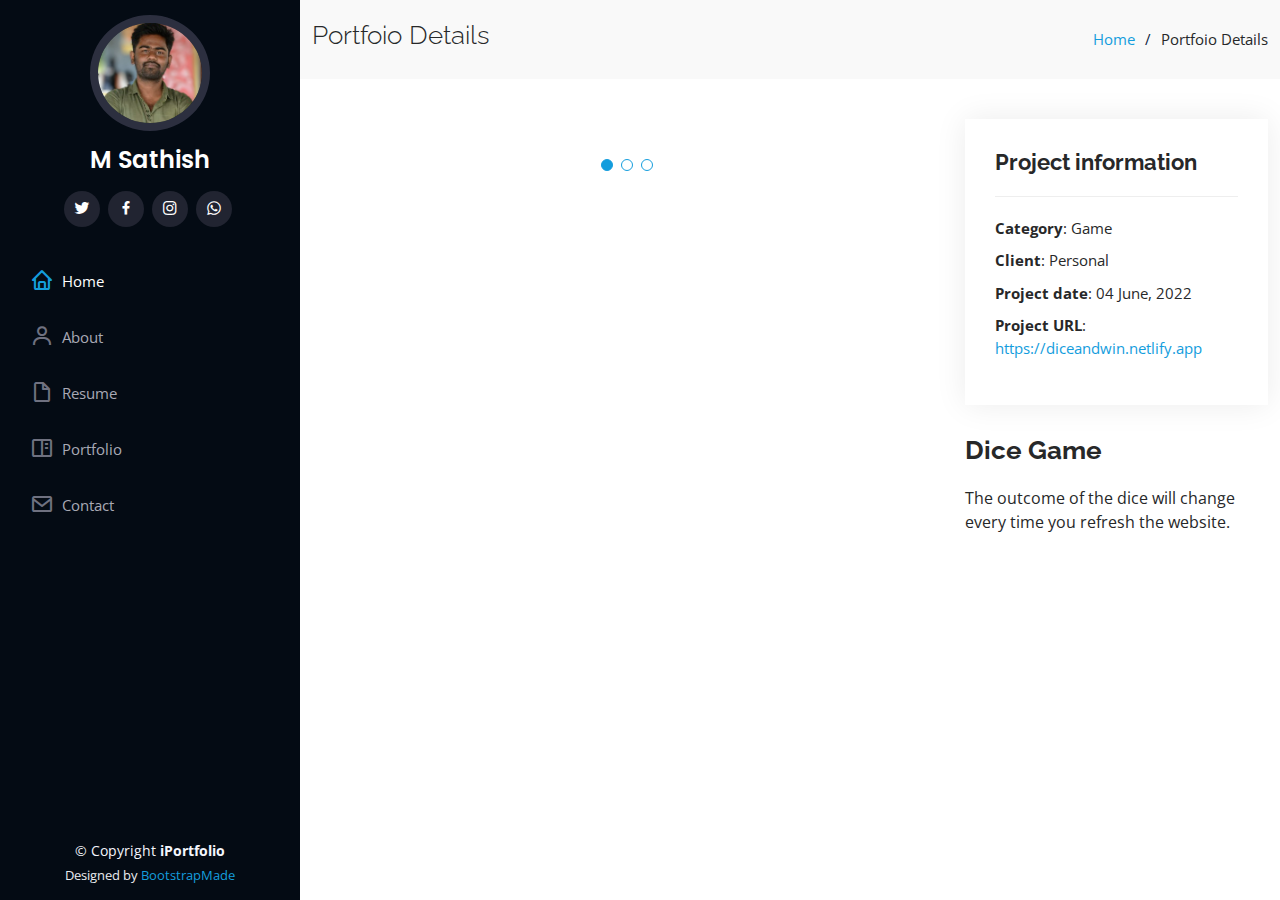
==== Calc.html @ d5db4ff1 "calc" ====
<!DOCTYPE html>
<html lang="en">

<head>
  <meta charset="utf-8">
  <meta content="width=device-width, initial-scale=1.0" name="viewport">

  <title>Google Calculator</title>
  <meta content="" name="description">
  <meta content="" name="keywords">

  <!-- Favicons -->
  <link href="assets/img/favicon.png" rel="icon">
  <link href="assets/img/apple-touch-icon.png" rel="apple-touch-icon">

  <!-- Google Fonts -->
  <link href="https://fonts.googleapis.com/css?family=Open+Sans:300,300i,400,400i,600,600i,700,700i|Raleway:300,300i,400,400i,500,500i,600,600i,700,700i|Poppins:300,300i,400,400i,500,500i,600,600i,700,700i" rel="stylesheet">

  <!-- Vendor CSS Files -->
  <link href="assets/vendor/aos/aos.css" rel="stylesheet">
  <link href="assets/vendor/bootstrap/css/bootstrap.min.css" rel="stylesheet">
  <link href="assets/vendor/bootstrap-icons/bootstrap-icons.css" rel="stylesheet">
  <link href="assets/vendor/boxicons/css/boxicons.min.css" rel="stylesheet">
  <link href="assets/vendor/glightbox/css/glightbox.min.css" rel="stylesheet">
  <link href="assets/vendor/swiper/swiper-bundle.min.css" rel="stylesheet">

  <!-- Template Main CSS File -->
  <link href="assets/css/style.css" rel="stylesheet">

  <!-- =======================================================
  * Template Name: iPortfolio - v3.8.1
  * Template URL: https://bootstrapmade.com/iportfolio-bootstrap-portfolio-websites-template/
  * Author: BootstrapMade.com
  * License: https://bootstrapmade.com/license/
  ======================================================== -->
</head>

<body>

  <!-- ======= Mobile nav toggle button ======= -->
  <i class="bi bi-list mobile-nav-toggle d-xl-none"></i>

  <!-- ======= Header ======= -->
  <header id="header">
    <div class="d-flex flex-column">

      <div class="profile">
        <img src="assets/img/profile-img.jpeg" alt="" class="img-fluid rounded-circle">
        <h1 class="text-light"><a href="index.html">M Sathish</a></h1>
        <div class="social-links mt-3 text-center">
          <a href="https://twitter.com/sathish250894" class="twitter"><i class="bx bxl-twitter"></i></a>
          <a href="https://www.facebook.com/sathish.pasapugazh/" class="facebook"><i class="bx bxl-facebook"></i></a>
          <a href="https://www.instagram.com/sathish_pasapugazh/" class="instagram"><i class="bx bxl-instagram"></i></a>
          <a href="https://wa.me/+918608000708" class="linkedin"><i class="bx bxl-whatsapp"></i></a>
        </div>
      </div>

      <nav id="navbar" class="nav-menu navbar">
        <ul>
          <li><a href="https://sathishm.netlify.app/index.html#hero" class="nav-link scrollto active"><i class="bx bx-home"></i> <span>Home</span></a></li>
          <li><a href="https://sathishm.netlify.app/index.html#about" class="nav-link scrollto"><i class="bx bx-user"></i> <span>About</span></a></li>
          <li><a href="https://sathishm.netlify.app/index.html#resume" class="nav-link scrollto"><i class="bx bx-file-blank"></i> <span>Resume</span></a></li>
          <li><a href="https://sathishm.netlify.app/index.html#portfolio" class="nav-link scrollto"><i class="bx bx-book-content"></i> <span>Portfolio</span></a></li>
          <li><a href="https://sathishm.netlify.app/index.html#contact" class="nav-link scrollto"><i class="bx bx-envelope"></i> <span>Contact</span></a></li>
        </ul>
      </nav><!-- .nav-menu -->
    </div>
  </header><!-- End Header -->

  <main id="main">

    <!-- ======= Breadcrumbs ======= -->
    <section id="breadcrumbs" class="breadcrumbs">
      <div class="container">

        <div class="d-flex justify-content-between align-items-center">
          <h2>Portfoio Details</h2>
          <ol>
            <li><a href="index.html">Home</a></li>
            <li>Portfoio Details</li>
          </ol>
        </div>

      </div>
    </section><!-- End Breadcrumbs -->

    <!-- ======= Portfolio Details Section ======= -->
    <section id="portfolio-details" class="portfolio-details">
      <div class="container">

        <div class="row gy-4">

          <div class="col-lg-8">
            <div class="portfolio-details-slider swiper">
              <div class="swiper-wrapper align-items-center">

                <div class="swiper-slide">
                  <img src="assets/img/portfolio/CalcPc.png" alt="">
                </div>

                <div class="swiper-slide">
                  <img src="assets/img/portfolio/CalcMob.png" alt="">
                </div>

                <div class="swiper-slide">
                  <img src="assets/img/portfolio/Calc1.png" alt="">
                </div>

              </div>
              <div class="swiper-pagination"></div>
            </div>
          </div>

          <div class="col-lg-4">
            <div class="portfolio-info">
              <h3>Project information</h3>
              <ul>
                <li><strong>Category</strong>: Game</li>
                <li><strong>Client</strong>: Personal</li>
                <li><strong>Project date</strong>: 04 June, 2022</li>
                <li><strong>Project URL</strong>: <a href="https://diceandwin.netlify.app">https://diceandwin.netlify.app</a></li>
              </ul>
            </div>
            <div class="portfolio-description">
              <h2>Dice Game</h2>
              <p>The outcome of the dice will change every time you refresh the website.
                </p>
            </div>
          </div>

        </div>

      </div>
    </section><!-- End Portfolio Details Section -->

  </main><!-- End #main -->

  <!-- ======= Footer ======= -->
  <footer id="footer">
    <div class="container">
      <div class="copyright">
        &copy; Copyright <strong><span>iPortfolio</span></strong>
      </div>
      <div class="credits">
        <!-- All the links in the footer should remain intact. -->
        <!-- You can delete the links only if you purchased the pro version. -->
        <!-- Licensing information: https://bootstrapmade.com/license/ -->
        <!-- Purchase the pro version with working PHP/AJAX contact form: https://bootstrapmade.com/iportfolio-bootstrap-portfolio-websites-template/ -->
        Designed by <a href="https://bootstrapmade.com/">BootstrapMade</a>
      </div>
    </div>
  </footer><!-- End  Footer -->

  <a href="#" class="back-to-top d-flex align-items-center justify-content-center"><i class="bi bi-arrow-up-short"></i></a>

  <!-- Vendor JS Files -->
  <script src="assets/vendor/purecounter/purecounter_vanilla.js"></script>
  <script src="assets/vendor/aos/aos.js"></script>
  <script src="assets/vendor/bootstrap/js/bootstrap.bundle.min.js"></script>
  <script src="assets/vendor/glightbox/js/glightbox.min.js"></script>
  <script src="assets/vendor/isotope-layout/isotope.pkgd.min.js"></script>
  <script src="assets/vendor/swiper/swiper-bundle.min.js"></script>
  <script src="assets/vendor/typed.js/typed.min.js"></script>
  <script src="assets/vendor/waypoints/noframework.waypoints.js"></script>
  <script src="assets/vendor/php-email-form/validate.js"></script>

  <!-- Template Main JS File -->
  <script src="assets/js/main.js"></script>

</body>

</html>
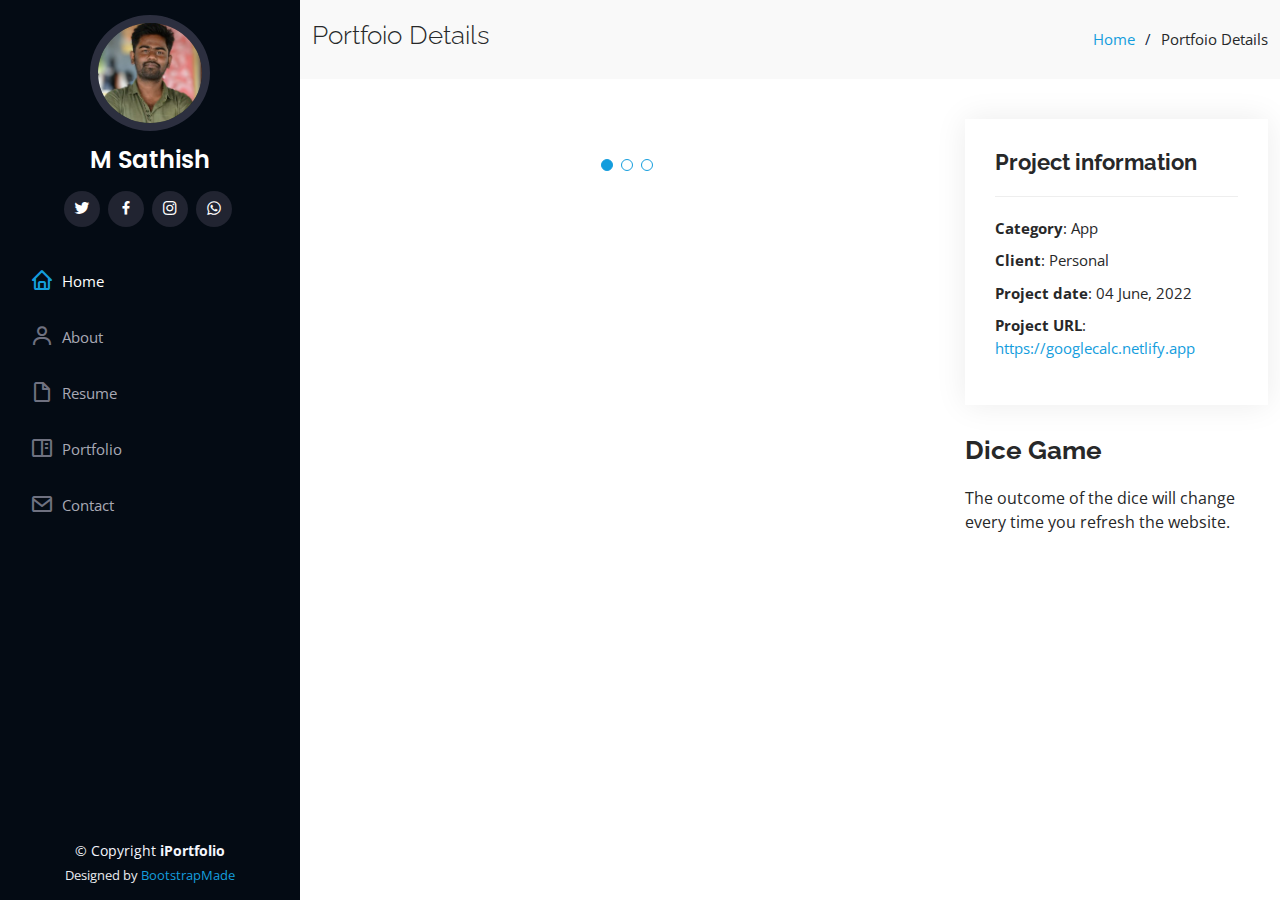
==== commit af0184a2: "minor" ====
--- a/Calc.html
+++ b/Calc.html
@@ -115,10 +115,10 @@
             <div class="portfolio-info">
               <h3>Project information</h3>
               <ul>
-                <li><strong>Category</strong>: Game</li>
+                <li><strong>Category</strong>: App</li>
                 <li><strong>Client</strong>: Personal</li>
                 <li><strong>Project date</strong>: 04 June, 2022</li>
-                <li><strong>Project URL</strong>: <a href="https://diceandwin.netlify.app">https://diceandwin.netlify.app</a></li>
+                <li><strong>Project URL</strong>: <a href="https://googlecalc.netlify.app">https://googlecalc.netlify.app</a></li>
               </ul>
             </div>
             <div class="portfolio-description">
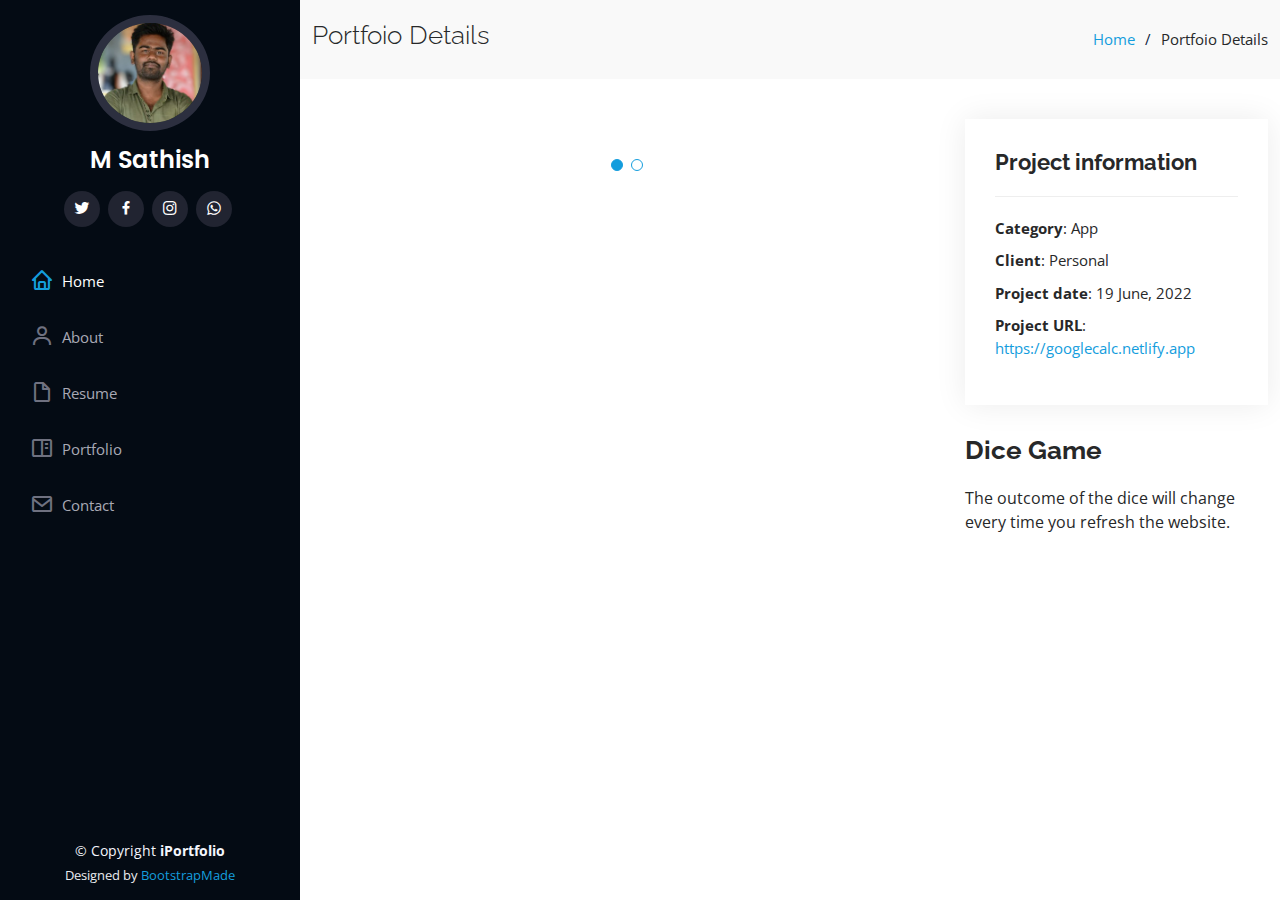
==== commit e13666ae: "img1" ====
--- a/Calc.html
+++ b/Calc.html
@@ -93,11 +93,6 @@
           <div class="col-lg-8">
             <div class="portfolio-details-slider swiper">
               <div class="swiper-wrapper align-items-center">
-
-                <div class="swiper-slide">
-                  <img src="assets/img/portfolio/CalcPc.png" alt="">
-                </div>
-
                 <div class="swiper-slide">
                   <img src="assets/img/portfolio/CalcMob.png" alt="">
                 </div>
@@ -117,7 +112,7 @@
               <ul>
                 <li><strong>Category</strong>: App</li>
                 <li><strong>Client</strong>: Personal</li>
-                <li><strong>Project date</strong>: 04 June, 2022</li>
+                <li><strong>Project date</strong>: 19 June, 2022</li>
                 <li><strong>Project URL</strong>: <a href="https://googlecalc.netlify.app">https://googlecalc.netlify.app</a></li>
               </ul>
             </div>
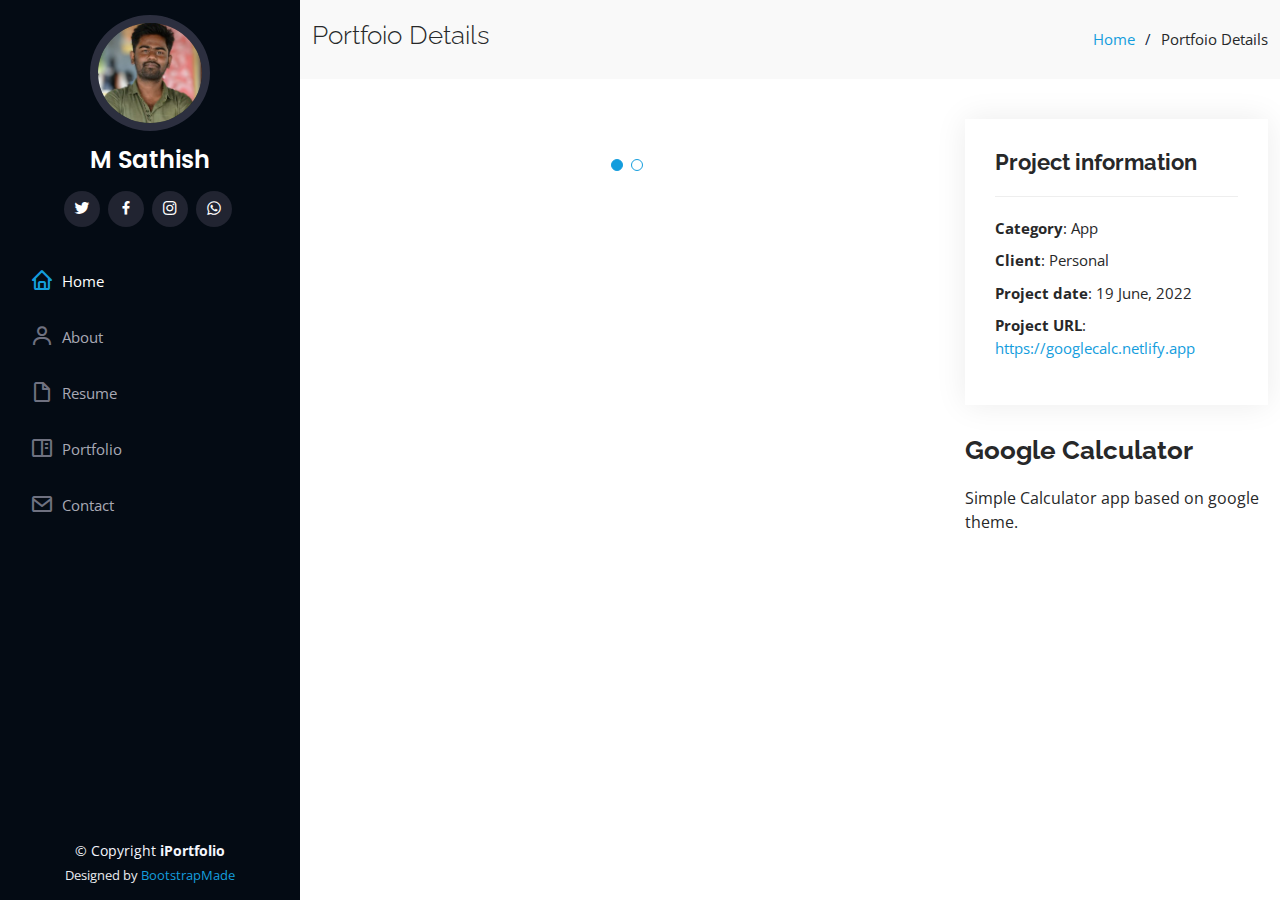
==== commit 673a366c: "about" ====
--- a/Calc.html
+++ b/Calc.html
@@ -94,11 +94,11 @@
             <div class="portfolio-details-slider swiper">
               <div class="swiper-wrapper align-items-center">
                 <div class="swiper-slide">
-                  <img src="assets/img/portfolio/CalcMob.png" alt="">
+                  <img width=60% src="assets/img/portfolio/CalcMob.png" alt="">
                 </div>
 
                 <div class="swiper-slide">
-                  <img src="assets/img/portfolio/Calc1.png" alt="">
+                  <img width=60% src="assets/img/portfolio/Calc1.png" alt="">
                 </div>
 
               </div>
@@ -117,8 +117,8 @@
               </ul>
             </div>
             <div class="portfolio-description">
-              <h2>Dice Game</h2>
-              <p>The outcome of the dice will change every time you refresh the website.
+              <h2>Google Calculator</h2>
+              <p>Simple Calculator app based on google theme.
                 </p>
             </div>
           </div>
